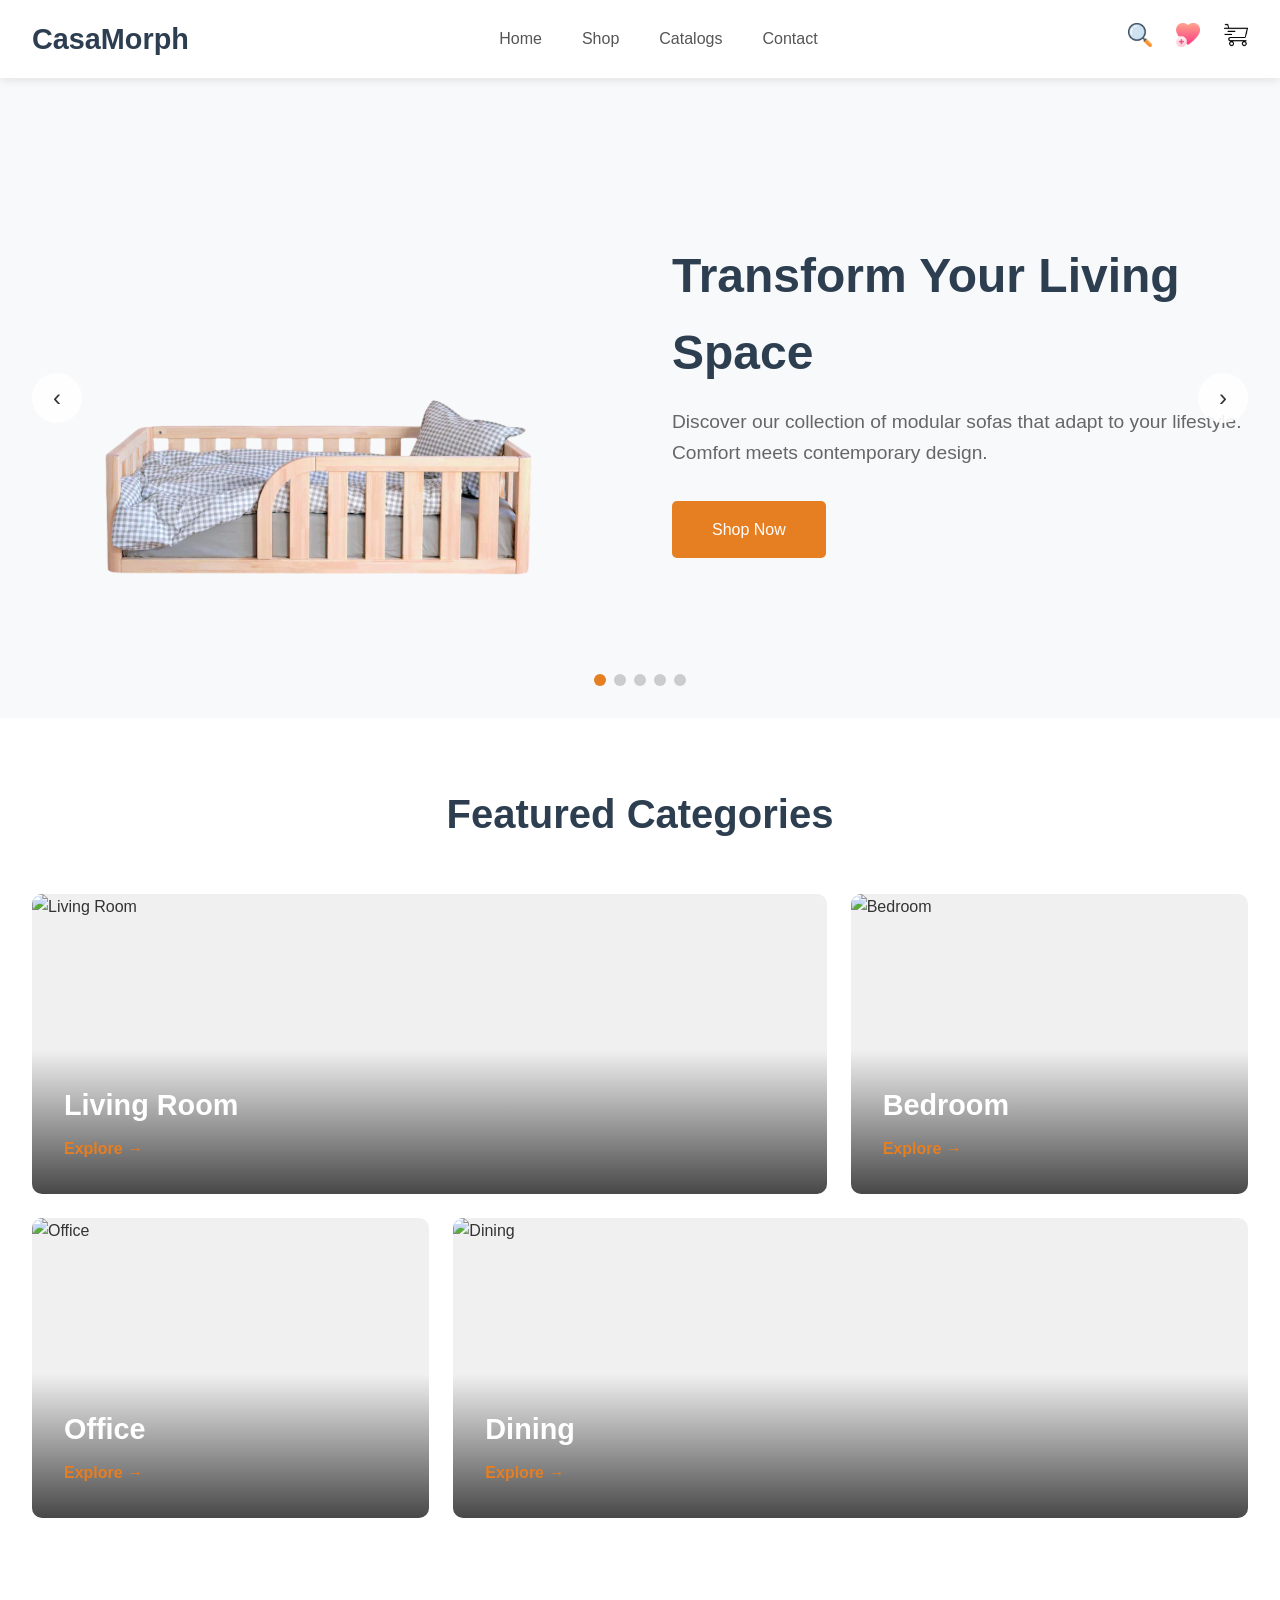
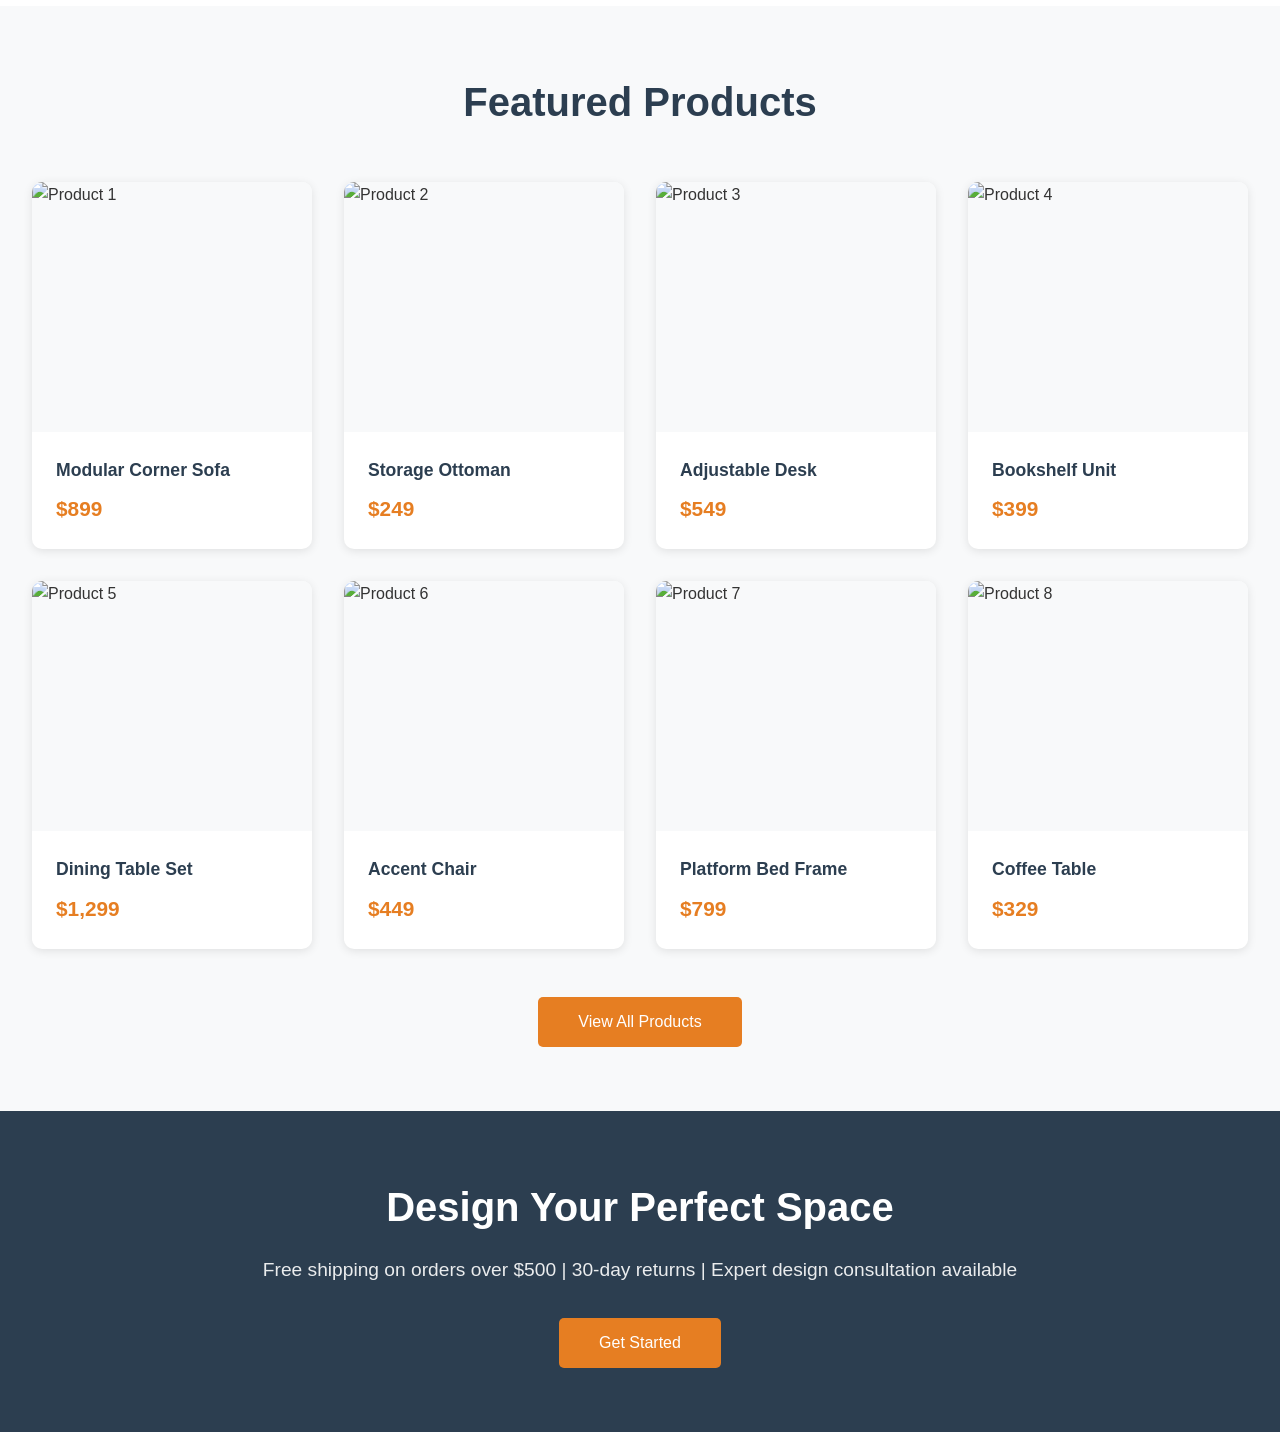
==== index.html @ 73c15364 "v2 from scratch" ====
<!DOCTYPE html>
<html lang="en">
<head>
    <meta charset="UTF-8">
    <meta name="viewport" content="width=device-width, initial-scale=1.0">
    <title>CasaMorph - Modular Furniture & Home Decor</title>
    <style>
        * {
            margin: 0;
            padding: 0;
            box-sizing: border-box;
        }

        body {
            font-family: 'Segoe UI', Tahoma, Geneva, Verdana, sans-serif;
            color: #333;
            line-height: 1.6;
        }

        /* Header Styles */
        header {
            background: #fff;
            box-shadow: 0 2px 10px rgba(0,0,0,0.1);
            position: sticky;
            top: 0;
            z-index: 1000;
            padding: 1rem 0;
        }

        .header-container {
            max-width: 1400px;
            margin: 0 auto;
            padding: 0 2rem;
            display: flex;
            align-items: center;
            justify-content: space-between;
        }

        .logo {
            font-size: 1.8rem;
            font-weight: bold;
            color: #2c3e50;
            text-decoration: none;
        }

        nav ul {
            display: flex;
            list-style: none;
            gap: 2.5rem;
        }

        nav a {
            text-decoration: none;
            color: #555;
            font-weight: 500;
            transition: color 0.3s;
        }

        nav a:hover {
            color: #e67e22;
        }

        .header-icons {
            display: flex;
            gap: 1.5rem;
            align-items: center;
        }

        .icon {
            cursor: pointer;
            font-size: 1.3rem;
            color: #555;
            transition: color 0.3s;
        }

        .icon:hover {
            color: #e67e22;
        }

        .icon-image {
            width: 24px;
            height: 24px;
            object-fit: contain;
            transition: transform 0.3s;
        }

        .icon-link:hover .icon-image {
            transform: scale(1.2);
        }

        /* Mobile Menu Toggle */
        .menu-toggle {
            display: none;
            flex-direction: column;
            cursor: pointer;
            gap: 4px;
        }

        .menu-toggle span {
            width: 25px;
            height: 3px;
            background: #333;
            transition: 0.3s;
        }

        /* Banner Slider */
        .banner-slider {
            position: relative;
            overflow: hidden;
            background: #f8f9fa;
        }

        .banner-container {
            display: flex;
            transition: transform 0.5s ease;
        }

        .banner-slide {
            min-width: 100%;
            display: flex;
            align-items: center;
            padding: 2rem 2rem;
            background: #f8f9fa;
        }

        .banner-content {
            max-width: 1400px;
            margin: 0 auto;
            display: flex;
            align-items: center;
            gap: 4rem;
            width: 100%;
        }

        .banner-image {
            flex: 1;
            display: flex;
            justify-content: center;
            align-items: center;
        }

        .banner-image img {
            max-width: 100%;
            height: auto;
            object-fit: contain;
        }

        .banner-text {
            flex: 1;
        }

        .banner-text h1 {
            font-size: 3rem;
            color: #2c3e50;
            margin-bottom: 1rem;
        }

        .banner-text p {
            font-size: 1.2rem;
            color: #666;
            margin-bottom: 2rem;
        }

        .btn-primary {
            background: #e67e22;
            color: white;
            padding: 1rem 2.5rem;
            border: none;
            border-radius: 5px;
            font-size: 1rem;
            cursor: pointer;
            transition: background 0.3s;
            text-decoration: none;
            display: inline-block;
        }

        .btn-primary:hover {
            background: #d35400;
        }

        /* Slider Controls */
        .slider-controls {
            position: absolute;
            bottom: 2rem;
            left: 50%;
            transform: translateX(-50%);
            display: flex;
            gap: 0.5rem;
        }

        .slider-dot {
            width: 12px;
            height: 12px;
            border-radius: 50%;
            background: #ccc;
            cursor: pointer;
            transition: background 0.3s;
        }

        .slider-dot.active {
            background: #e67e22;
        }

        .slider-arrow {
            position: absolute;
            top: 50%;
            transform: translateY(-50%);
            background: rgba(255,255,255,0.9);
            border: none;
            width: 50px;
            height: 50px;
            border-radius: 50%;
            cursor: pointer;
            font-size: 1.5rem;
            color: #333;
            display: flex;
            align-items: center;
            justify-content: center;
            transition: background 0.3s;
        }

        .slider-arrow:hover {
            background: #fff;
        }

        .slider-arrow.left {
            left: 2rem;
        }

        .slider-arrow.right {
            right: 2rem;
        }

        /* Featured Categories */
        .section {
            max-width: 1400px;
            margin: 0 auto;
            padding: 4rem 2rem;
        }

        .section-title {
            font-size: 2.5rem;
            text-align: center;
            margin-bottom: 3rem;
            color: #2c3e50;
        }

        .category-grid {
            display: grid;
            grid-template-columns: 2fr 1fr;
            gap: 1.5rem;
            margin-bottom: 1.5rem;
        }

        .category-grid:last-child {
            grid-template-columns: 1fr 2fr;
        }

        .category-card {
            position: relative;
            overflow: hidden;
            border-radius: 10px;
            cursor: pointer;
            height: 300px;
            background: #f0f0f0;
        }

        .category-card img {
            width: 100%;
            height: 100%;
            object-fit: cover;
            transition: transform 0.3s;
        }

        .category-card:hover img {
            transform: scale(1.05);
        }

        .category-overlay {
            position: absolute;
            bottom: 0;
            left: 0;
            right: 0;
            background: linear-gradient(transparent, rgba(0,0,0,0.7));
            padding: 2rem;
            color: white;
        }

        .category-overlay h3 {
            font-size: 1.8rem;
            margin-bottom: 0.5rem;
        }

        .explore-btn {
            color: #e67e22;
            text-decoration: none;
            font-weight: 600;
        }

        /* Products Grid */
        .products-grid {
            display: grid;
            grid-template-columns: repeat(4, 1fr);
            gap: 2rem;
            margin-bottom: 3rem;
        }

        .product-card {
            background: white;
            border-radius: 10px;
            overflow: hidden;
            box-shadow: 0 2px 10px rgba(0,0,0,0.1);
            transition: transform 0.3s, box-shadow 0.3s;
            position: relative;
        }

        .product-card:hover {
            transform: translateY(-5px);
            box-shadow: 0 5px 20px rgba(0,0,0,0.15);
        }

        .product-image {
            width: 100%;
            height: 250px;
            background: #f8f9fa;
            display: flex;
            align-items: center;
            justify-content: center;
            overflow: hidden;
            position: relative;
        }

        .product-image img {
            width: 100%;
            height: 100%;
            object-fit: cover;
        }

        .product-actions {
            position: absolute;
            top: 1rem;
            right: 1rem;
            display: flex;
            flex-direction: column;
            gap: 0.5rem;
            opacity: 0;
            transition: opacity 0.3s;
        }

        .product-card:hover .product-actions {
            opacity: 1;
        }

        .action-btn {
            width: 40px;
            height: 40px;
            border-radius: 50%;
            background: white;
            border: none;
            cursor: pointer;
            display: flex;
            align-items: center;
            justify-content: center;
            box-shadow: 0 2px 5px rgba(0,0,0,0.2);
            transition: background 0.3s;
        }

        .action-btn:hover {
            background: #e67e22;
            color: white;
        }

        .product-info {
            padding: 1.5rem;
        }

        .product-name {
            font-size: 1.1rem;
            font-weight: 600;
            margin-bottom: 0.5rem;
            color: #2c3e50;
        }

        .product-price {
            font-size: 1.3rem;
            color: #e67e22;
            font-weight: bold;
        }

        .view-all-btn {
            text-align: center;
        }

        /* Bottom Banner */
        .bottom-banner {
            background: #2c3e50;
            color: white;
            padding: 4rem 2rem;
            text-align: center;
        }

        .bottom-banner-content {
            max-width: 1400px;
            margin: 0 auto;
        }

        .bottom-banner h2 {
            font-size: 2.5rem;
            margin-bottom: 1rem;
        }

        .bottom-banner p {
            font-size: 1.2rem;
            margin-bottom: 2rem;
            opacity: 0.9;
        }

        /* Responsive Design */
        @media (max-width: 1024px) {
            .products-grid {
                grid-template-columns: repeat(3, 1fr);
            }
        }

        @media (max-width: 768px) {
            nav {
                display: none;
                position: absolute;
                top: 100%;
                left: 0;
                right: 0;
                background: white;
                box-shadow: 0 2px 10px rgba(0,0,0,0.1);
                padding: 1rem 2rem;
            }

            nav.active {
                display: block;
            }

            nav ul {
                flex-direction: column;
                gap: 1rem;
            }

            .menu-toggle {
                display: flex;
            }

            .banner-slide {
                padding: 2rem 1rem;
            }

            .banner-content {
                flex-direction: column;
                gap: 2rem;
            }

            .banner-text h1 {
                font-size: 2rem;
            }

            .slider-arrow {
                width: 40px;
                height: 40px;
                font-size: 1.2rem;
            }

            .slider-arrow.left {
                left: 1rem;
            }

            .slider-arrow.right {
                right: 1rem;
            }

            .category-grid,
            .category-grid:last-child {
                grid-template-columns: 1fr;
            }

            .products-grid {
                grid-template-columns: repeat(2, 1fr);
                gap: 1rem;
            }

            .product-actions {
                opacity: 1;
            }
        }

        @media (max-width: 480px) {
            .logo {
                font-size: 1.4rem;
            }

            .banner-text h1 {
                font-size: 1.5rem;
            }

            .banner-text p {
                font-size: 1rem;
            }

            .section-title {
                font-size: 1.8rem;
            }

            .products-grid {
                grid-template-columns: 1fr;
            }
        }
    </style>
</head>
<body>
    <!-- Header -->
    <header>
        <div class="header-container">
            <a href="#" class="logo">CasaMorph</a>
            
            <nav id="mainNav">
                <ul>
                    <li><a href="#home">Home</a></li>
                    <li><a href="#shop">Shop</a></li>
                    <li><a href="#catalogs">Catalogs</a></li>
                    <li><a href="#contact">Contact</a></li>
                </ul>
            </nav>

            <div class="header-icons">
                <a href="#" class="icon-link">
                    <img src="img/icons/search.png" alt="Search" class="icon-image">
                </a>
                <a href="#" class="icon-link">
                    <img src="img/icons/wishlist.png" alt="Wishlist" class="icon-image">
                </a>
                <a href="#" class="icon-link cart-icon">
                    <img src="img/icons/cart.png" alt="Cart" class="icon-image">
                </a>
            </div>

            <div class="menu-toggle" onclick="toggleMenu()">
                <span></span>
                <span></span>
                <span></span>
            </div>
        </div>
    </header>

    <!-- Banner Slider -->
    <section class="banner-slider">
        <button class="slider-arrow left" onclick="changeSlide(-1)">‹</button>
        <button class="slider-arrow right" onclick="changeSlide(1)">›</button>
        
        <div class="banner-container" id="bannerContainer">
            <!-- Slide 1 -->
            <div class="banner-slide">
                <div class="banner-content">
                    <div class="banner-image">
                        <img src="img/banner/Toddler Bed.png?text=Modern+Sofa" alt="Modern Sofa">
                    </div>
                    <div class="banner-text">
                        <h1>Transform Your Living Space</h1>
                        <p>Discover our collection of modular sofas that adapt to your lifestyle. Comfort meets contemporary design.</p>
                        <a href="#" class="btn-primary">Shop Now</a>
                    </div>
                </div>
            </div>

            <!-- Slide 2 -->
            <div class="banner-slide">
                <div class="banner-content">
                    <div class="banner-image">
                        <img src="img/banner/4shelf.png?text=Smart+Storage" alt="Storage Solutions">
                    </div>
                    <div class="banner-text">
                        <h1>Smart Storage Solutions</h1>
                        <p>Maximize your space with our innovative modular storage systems. Beautiful and functional.</p>
                        <a href="#" class="btn-primary">Shop Now</a>
                    </div>
                </div>
            </div>

            <!-- Slide 3 -->
            <div class="banner-slide">
                <div class="banner-content">
                    <div class="banner-image">
                        <img src="img/banner/ScaffoldAlcoveShelf.png?text=Dining+Sets" alt="Dining Sets">
                    </div>
                    <div class="banner-text">
                        <h1>Elegant Dining Sets</h1>
                        <p>Create memorable moments with our stylish dining furniture. Perfect for any occasion.</p>
                        <a href="#" class="btn-primary">Shop Now</a>
                    </div>
                </div>
            </div>

            <!-- Slide 4 -->
            <div class="banner-slide">
                <div class="banner-content">
                    <div class="banner-image">
                        <img src="https://via.placeholder.com/500x400/f8f9fa/333?text=Home+Office" alt="Home Office">
                    </div>
                    <div class="banner-text">
                        <h1>Work From Home in Style</h1>
                        <p>Boost productivity with our ergonomic and stylish home office furniture.</p>
                        <a href="#" class="btn-primary">Shop Now</a>
                    </div>
                </div>
            </div>

            <!-- Slide 5 -->
            <div class="banner-slide">
                <div class="banner-content">
                    <div class="banner-image">
                        <img src="https://via.placeholder.com/500x400/f8f9fa/333?text=Bedroom+Comfort" alt="Bedroom">
                    </div>
                    <div class="banner-text">
                        <h1>Your Dream Bedroom Awaits</h1>
                        <p>Experience ultimate comfort with our premium bedroom furniture collection.</p>
                        <a href="#" class="btn-primary">Shop Now</a>
                    </div>
                </div>
            </div>
        </div>

        <div class="slider-controls" id="sliderControls"></div>
    </section>

    <!-- Featured Categories -->
    <section class="section">
        <h2 class="section-title">Featured Categories</h2>
        <div class="category-grid">
            <div class="category-card">
                <img src="https://via.placeholder.com/800x300/e8e8e8/333?text=Living+Room" alt="Living Room">
                <div class="category-overlay">
                    <h3>Living Room</h3>
                    <a href="#" class="explore-btn">Explore →</a>
                </div>
            </div>
            <div class="category-card">
                <img src="https://via.placeholder.com/400x300/e8e8e8/333?text=Bedroom" alt="Bedroom">
                <div class="category-overlay">
                    <h3>Bedroom</h3>
                    <a href="#" class="explore-btn">Explore →</a>
                </div>
            </div>
        </div>
        <div class="category-grid">
            <div class="category-card">
                <img src="https://via.placeholder.com/400x300/e8e8e8/333?text=Office" alt="Office">
                <div class="category-overlay">
                    <h3>Office</h3>
                    <a href="#" class="explore-btn">Explore →</a>
                </div>
            </div>
            <div class="category-card">
                <img src="https://via.placeholder.com/800x300/e8e8e8/333?text=Dining" alt="Dining">
                <div class="category-overlay">
                    <h3>Dining</h3>
                    <a href="#" class="explore-btn">Explore →</a>
                </div>
            </div>
        </div>
    </section>

    <!-- Featured Products -->
    <section class="section" style="background: #f8f9fa;">
        <h2 class="section-title">Featured Products</h2>
        <div class="products-grid">
            <!-- Product 1 -->
            <div class="product-card">
                <div class="product-image">
                    <img src="https://via.placeholder.com/300x250/e8e8e8/333?text=Product+1" alt="Product 1">
                    <div class="product-actions">
                        <button class="action-btn" title="Add to Cart">🛒</button>
                        <button class="action-btn" title="Add to Wishlist">♡</button>
                    </div>
                </div>
                <div class="product-info">
                    <div class="product-name">Modular Corner Sofa</div>
                    <div class="product-price">$899</div>
                </div>
            </div>

            <!-- Product 2 -->
            <div class="product-card">
                <div class="product-image">
                    <img src="https://via.placeholder.com/300x250/e8e8e8/333?text=Product+2" alt="Product 2">
                    <div class="product-actions">
                        <button class="action-btn" title="Add to Cart">🛒</button>
                        <button class="action-btn" title="Add to Wishlist">♡</button>
                    </div>
                </div>
                <div class="product-info">
                    <div class="product-name">Storage Ottoman</div>
                    <div class="product-price">$249</div>
                </div>
            </div>

            <!-- Product 3 -->
            <div class="product-card">
                <div class="product-image">
                    <img src="https://via.placeholder.com/300x250/e8e8e8/333?text=Product+3" alt="Product 3">
                    <div class="product-actions">
                        <button class="action-btn" title="Add to Cart">🛒</button>
                        <button class="action-btn" title="Add to Wishlist">♡</button>
                    </div>
                </div>
                <div class="product-info">
                    <div class="product-name">Adjustable Desk</div>
                    <div class="product-price">$549</div>
                </div>
            </div>

            <!-- Product 4 -->
            <div class="product-card">
                <div class="product-image">
                    <img src="https://via.placeholder.com/300x250/e8e8e8/333?text=Product+4" alt="Product 4">
                    <div class="product-actions">
                        <button class="action-btn" title="Add to Cart">🛒</button>
                        <button class="action-btn" title="Add to Wishlist">♡</button>
                    </div>
                </div>
                <div class="product-info">
                    <div class="product-name">Bookshelf Unit</div>
                    <div class="product-price">$399</div>
                </div>
            </div>

            <!-- Product 5 -->
            <div class="product-card">
                <div class="product-image">
                    <img src="https://via.placeholder.com/300x250/e8e8e8/333?text=Product+5" alt="Product 5">
                    <div class="product-actions">
                        <button class="action-btn" title="Add to Cart">🛒</button>
                        <button class="action-btn" title="Add to Wishlist">♡</button>
                    </div>
                </div>
                <div class="product-info">
                    <div class="product-name">Dining Table Set</div>
                    <div class="product-price">$1,299</div>
                </div>
            </div>

            <!-- Product 6 -->
            <div class="product-card">
                <div class="product-image">
                    <img src="https://via.placeholder.com/300x250/e8e8e8/333?text=Product+6" alt="Product 6">
                    <div class="product-actions">
                        <button class="action-btn" title="Add to Cart">🛒</button>
                        <button class="action-btn" title="Add to Wishlist">♡</button>
                    </div>
                </div>
                <div class="product-info">
                    <div class="product-name">Accent Chair</div>
                    <div class="product-price">$449</div>
                </div>
            </div>

            <!-- Product 7 -->
            <div class="product-card">
                <div class="product-image">
                    <img src="https://via.placeholder.com/300x250/e8e8e8/333?text=Product+7" alt="Product 7">
                    <div class="product-actions">
                        <button class="action-btn" title="Add to Cart">🛒</button>
                        <button class="action-btn" title="Add to Wishlist">♡</button>
                    </div>
                </div>
                <div class="product-info">
                    <div class="product-name">Platform Bed Frame</div>
                    <div class="product-price">$799</div>
                </div>
            </div>

            <!-- Product 8 -->
            <div class="product-card">
                <div class="product-image">
                    <img src="https://via.placeholder.com/300x250/e8e8e8/333?text=Product+8" alt="Product 8">
                    <div class="product-actions">
                        <button class="action-btn" title="Add to Cart">🛒</button>
                        <button class="action-btn" title="Add to Wishlist">♡</button>
                    </div>
                </div>
                <div class="product-info">
                    <div class="product-name">Coffee Table</div>
                    <div class="product-price">$329</div>
                </div>
            </div>
        </div>

        <div class="view-all-btn">
            <button class="btn-primary">View All Products</button>
        </div>
    </section>

    <!-- Bottom Banner -->
    <section class="bottom-banner">
        <div class="bottom-banner-content">
            <h2>Design Your Perfect Space</h2>
            <p>Free shipping on orders over $500 | 30-day returns | Expert design consultation available</p>
            <button class="btn-primary">Get Started</button>
        </div>
    </section>

    <script>
        let currentSlide = 0;
        const slides = document.querySelectorAll('.banner-slide');
        const totalSlides = slides.length;
        const container = document.getElementById('bannerContainer');
        const controlsContainer = document.getElementById('sliderControls');
        let autoSlideInterval;

        // Touch/Swipe variables
        let startX = 0;
        let currentX = 0;
        let isDragging = false;
        let startPos = 0;

        // Create dots
        for (let i = 0; i < totalSlides; i++) {
            const dot = document.createElement('div');
            dot.className = 'slider-dot';
            if (i === 0) dot.classList.add('active');
            dot.onclick = () => goToSlide(i);
            controlsContainer.appendChild(dot);
        }

        function updateSlider() {
            container.style.transform = `translateX(-${currentSlide * 100}%)`;
            
            const dots = document.querySelectorAll('.slider-dot');
            dots.forEach((dot, index) => {
                dot.classList.toggle('active', index === currentSlide);
            });
        }

        function changeSlide(direction) {
            currentSlide += direction;
            if (currentSlide < 0) currentSlide = totalSlides - 1;
            if (currentSlide >= totalSlides) currentSlide = 0;
            updateSlider();
        }

        function goToSlide(index) {
            currentSlide = index;
            updateSlider();
            resetAutoSlide();
        }

        // Touch/Mouse events for swipe
        container.addEventListener('mousedown', dragStart);
        container.addEventListener('touchstart', dragStart);
        container.addEventListener('mousemove', drag);
        container.addEventListener('touchmove', drag);
        container.addEventListener('mouseup', dragEnd);
        container.addEventListener('touchend', dragEnd);
        container.addEventListener('mouseleave', dragEnd);

        function dragStart(e) {
            isDragging = true;
            startX = e.type.includes('mouse') ? e.pageX : e.touches[0].clientX;
            startPos = currentSlide * -100;
            container.style.transition = 'none';
        }

        function drag(e) {
            if (!isDragging) return;
            e.preventDefault();
            
            currentX = e.type.includes('mouse') ? e.pageX : e.touches[0].clientX;
            const diff = currentX - startX;
            const percentageDiff = (diff / container.offsetWidth) * 100;
            
            container.style.transform = `translateX(${startPos + percentageDiff}%)`;
        }

        function dragEnd(e) {
            if (!isDragging) return;
            isDragging = false;
            
            container.style.transition = 'transform 0.5s ease';
            
            const diff = currentX - startX;
            const threshold = container.offsetWidth * 0.2; // 20% swipe threshold
            
            if (diff > threshold) {
                // Swipe right
                changeSlide(-1);
            } else if (diff < -threshold) {
                // Swipe left
                changeSlide(1);
            } else {
                updateSlider();
            }
            
            resetAutoSlide();
        }

        // Auto-advance slider
        function startAutoSlide() {
            autoSlideInterval = setInterval(() => {
                changeSlide(1);
            }, 5000);
        }

        function resetAutoSlide() {
            clearInterval(autoSlideInterval);
            startAutoSlide();
        }

        startAutoSlide();

        // Mobile menu toggle
        function toggleMenu() {
            const nav = document.getElementById('mainNav');
            nav.classList.toggle('active');
        }
    </script>
</body>
</html>
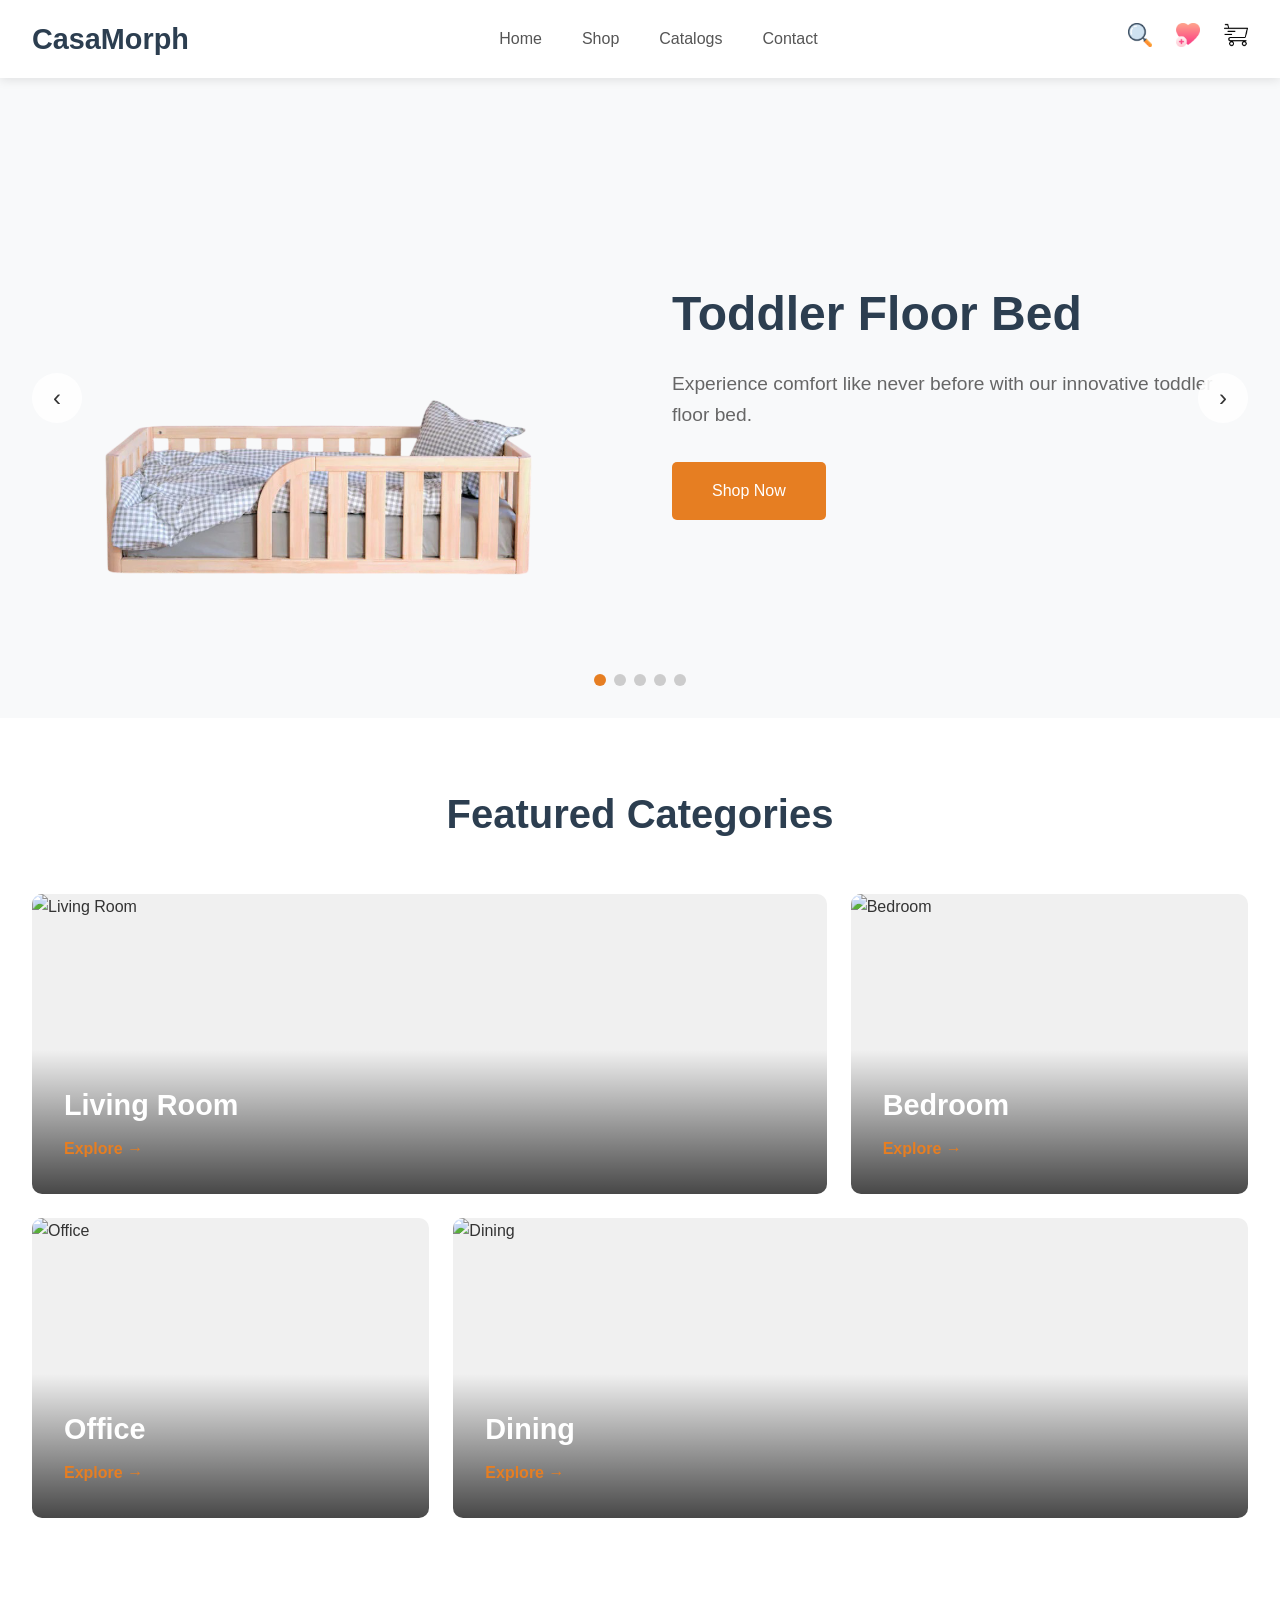
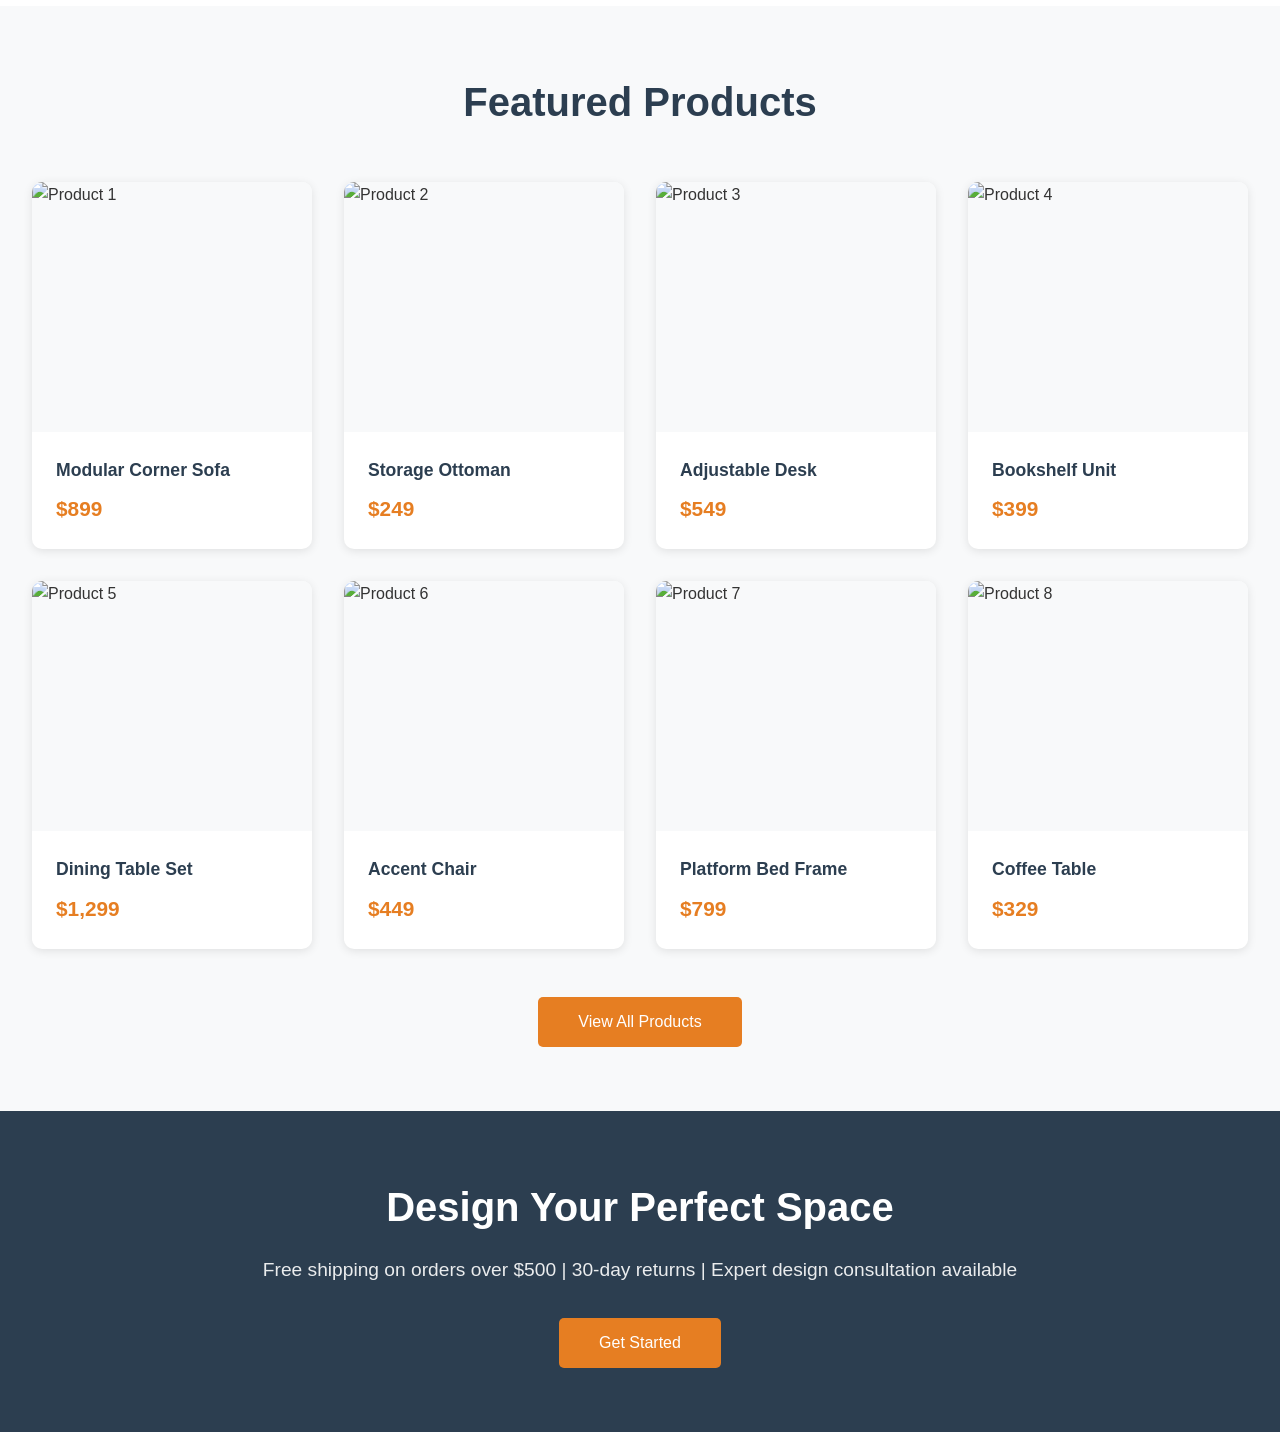
==== commit 4d280c41: "banner" ====
--- a/index.html
+++ b/index.html
@@ -557,11 +557,11 @@
             <div class="banner-slide">
                 <div class="banner-content">
                     <div class="banner-image">
-                        <img src="img/banner/Toddler Bed.png?text=Modern+Sofa" alt="Modern Sofa">
+                        <img src="img/banner/Toddler Bed.png?text=Toddler+Floor+Bed" alt="Toddler Floor Bed">
                     </div>
                     <div class="banner-text">
-                        <h1>Transform Your Living Space</h1>
-                        <p>Discover our collection of modular sofas that adapt to your lifestyle. Comfort meets contemporary design.</p>
+                        <h1>Toddler Floor Bed</h1>
+                        <p>Experience comfort like never before with our innovative toddler floor bed.</p>
                         <a href="#" class="btn-primary">Shop Now</a>
                     </div>
                 </div>
@@ -571,10 +571,10 @@
             <div class="banner-slide">
                 <div class="banner-content">
                     <div class="banner-image">
-                        <img src="img/banner/4shelf.png?text=Smart+Storage" alt="Storage Solutions">
+                        <img src="img/banner/4shelf.png?text=Customisable+Shoe+Storage" alt="Customisable Shoe Storage">
                     </div>
                     <div class="banner-text">
-                        <h1>Smart Storage Solutions</h1>
+                        <h1>Customisable Shoe Storage</h1>
                         <p>Maximize your space with our innovative modular storage systems. Beautiful and functional.</p>
                         <a href="#" class="btn-primary">Shop Now</a>
                     </div>
@@ -585,11 +585,11 @@
             <div class="banner-slide">
                 <div class="banner-content">
                     <div class="banner-image">
-                        <img src="img/banner/ScaffoldAlcoveShelf.png?text=Dining+Sets" alt="Dining Sets">
+                        <img src="img/banner/ScaffoldAlcoveShelf.png?text=Custom+Shelves" alt="Custom Shelves">
                     </div>
                     <div class="banner-text">
-                        <h1>Elegant Dining Sets</h1>
-                        <p>Create memorable moments with our stylish dining furniture. Perfect for any occasion.</p>
+                        <h1>Custom Shelves</h1>
+                        <p>Utilize your space to its fullest with our custom shelves. Functional and stylish.</p>
                         <a href="#" class="btn-primary">Shop Now</a>
                     </div>
                 </div>
@@ -599,7 +599,7 @@
             <div class="banner-slide">
                 <div class="banner-content">
                     <div class="banner-image">
-                        <img src="https://via.placeholder.com/500x400/f8f9fa/333?text=Home+Office" alt="Home Office">
+                        <img src="img/banner/Office-Desk.png?text=Office+Desk" alt="Office-Desk">
                     </div>
                     <div class="banner-text">
                         <h1>Work From Home in Style</h1>
@@ -613,11 +613,11 @@
             <div class="banner-slide">
                 <div class="banner-content">
                     <div class="banner-image">
-                        <img src="https://via.placeholder.com/500x400/f8f9fa/333?text=Bedroom+Comfort" alt="Bedroom">
+                        <img src="img/banner/coffe table.png?text=Coffee+Table" alt="Coffee Table">
                     </div>
                     <div class="banner-text">
-                        <h1>Your Dream Bedroom Awaits</h1>
-                        <p>Experience ultimate comfort with our premium bedroom furniture collection.</p>
+                        <h1>Stylish Coffee Table</h1>
+                        <p>Elevate your living space with our sleek and functional coffee table.</p>
                         <a href="#" class="btn-primary">Shop Now</a>
                     </div>
                 </div>
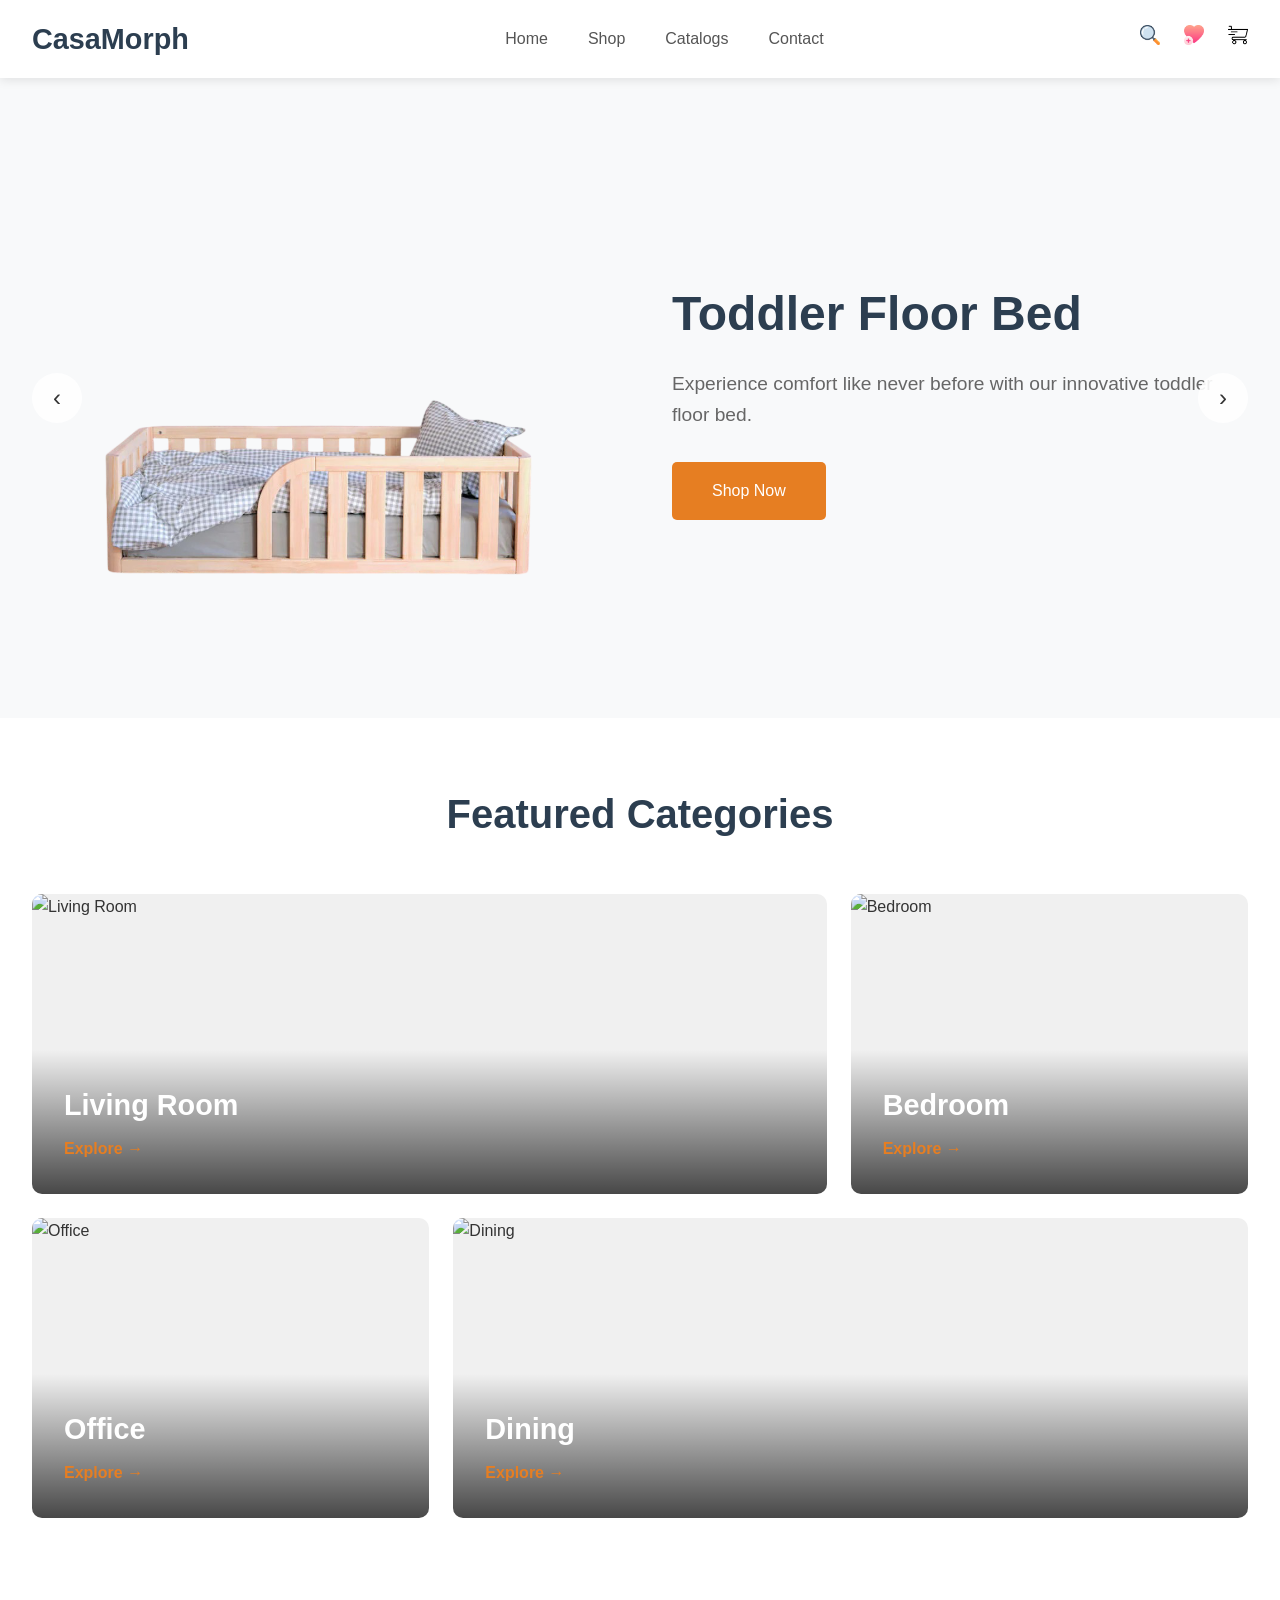
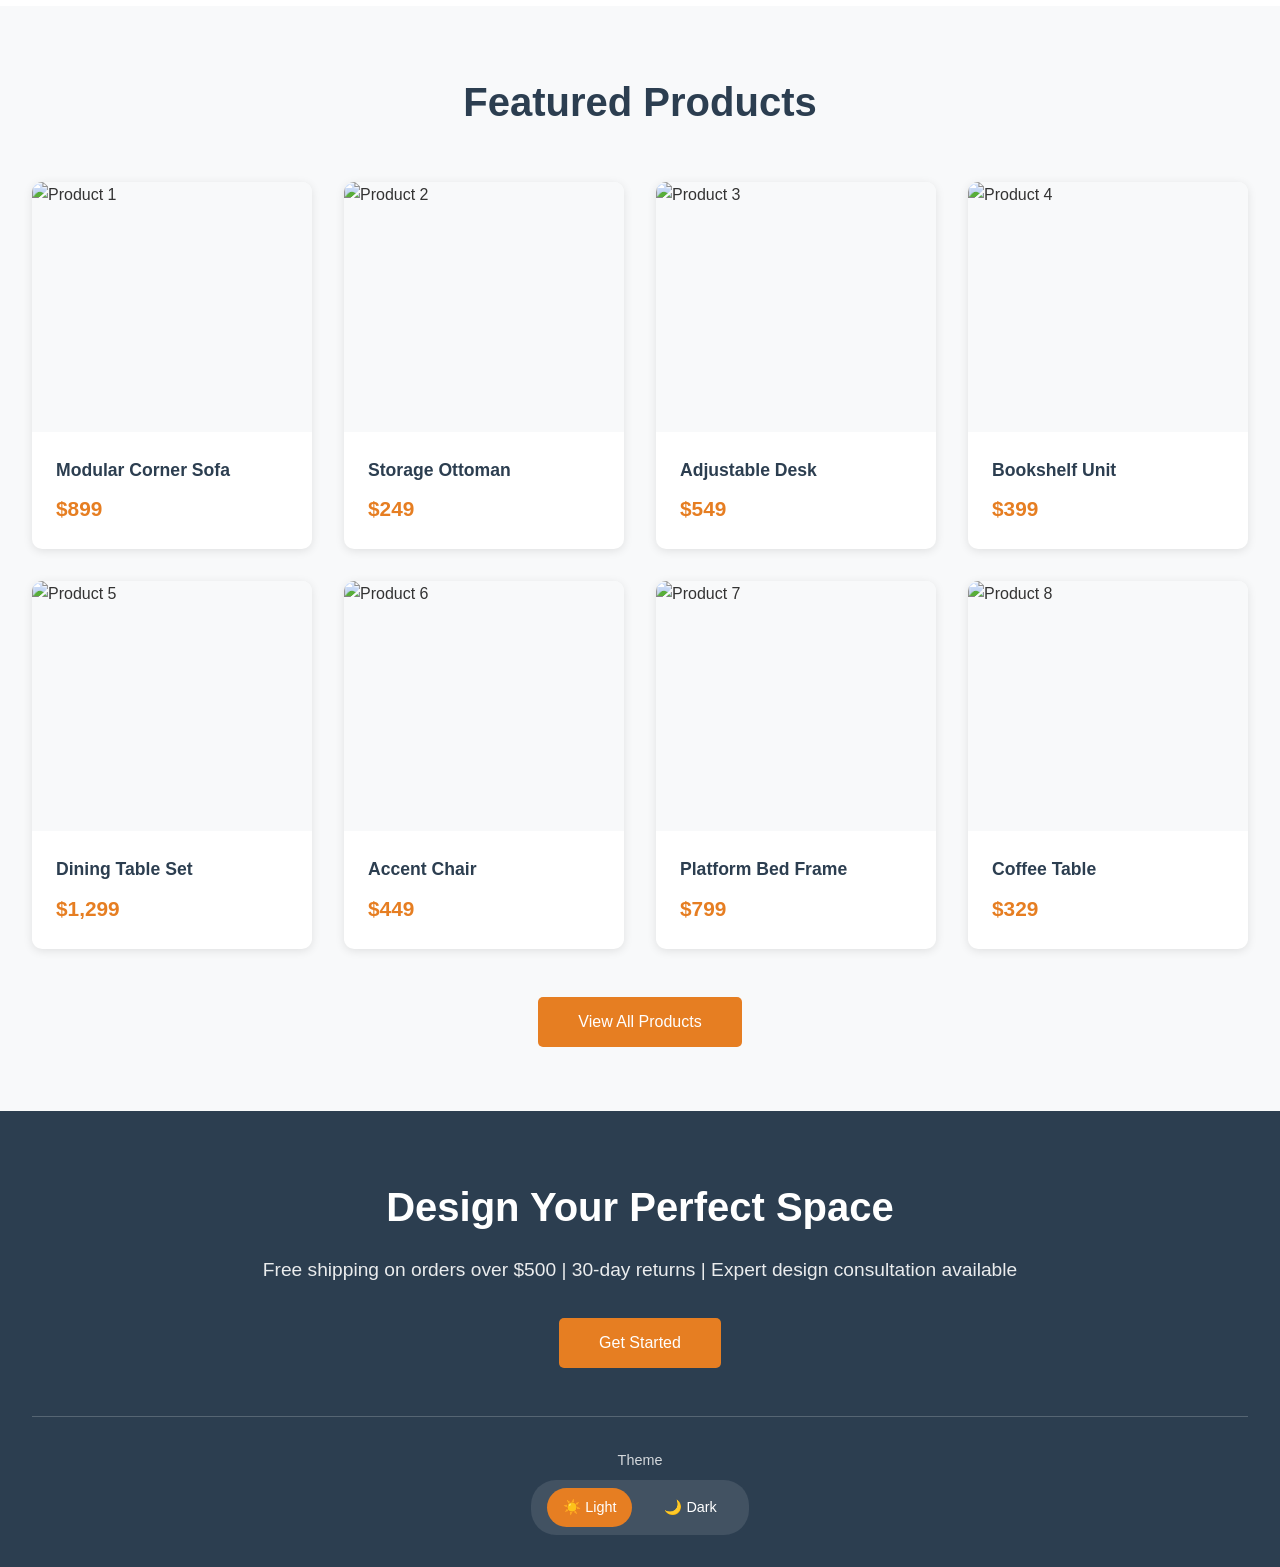
==== commit 3edc89cd: "night theme" ====
--- a/index.html
+++ b/index.html
@@ -15,6 +15,7 @@
             font-family: 'Segoe UI', Tahoma, Geneva, Verdana, sans-serif;
             color: #333;
             line-height: 1.6;
+            transition: background-color 0.3s, color 0.3s;
         }
 
         /* Header Styles */
@@ -25,6 +26,7 @@
             top: 0;
             z-index: 1000;
             padding: 1rem 0;
+            transition: background-color 0.3s;
         }
 
         .header-container {
@@ -41,6 +43,7 @@
             font-weight: bold;
             color: #2c3e50;
             text-decoration: none;
+            transition: color 0.3s;
         }
 
         nav ul {
@@ -78,13 +81,13 @@
         }
 
         .icon-image {
-            width: 24px;
-            height: 24px;
+            width: 20px;
+            height: 20px;
             object-fit: contain;
             transition: transform 0.3s;
         }
 
-        .icon-link:hover .icon-image {
+         .icon-link:hover .icon-image {
             transform: scale(1.2);
         }
 
@@ -108,6 +111,7 @@
             position: relative;
             overflow: hidden;
             background: #f8f9fa;
+            transition: background-color 0.3s;
         }
 
         .banner-container {
@@ -121,6 +125,7 @@
             align-items: center;
             padding: 2rem 2rem;
             background: #f8f9fa;
+            transition: background-color 0.3s;
         }
 
         .banner-content {
@@ -153,12 +158,14 @@
             font-size: 3rem;
             color: #2c3e50;
             margin-bottom: 1rem;
+            transition: color 0.3s;
         }
 
         .banner-text p {
             font-size: 1.2rem;
             color: #666;
             margin-bottom: 2rem;
+            transition: color 0.3s;
         }
 
         .btn-primary {
@@ -216,7 +223,7 @@
             display: flex;
             align-items: center;
             justify-content: center;
-            transition: background 0.3s;
+            transition: background 0.3s, color 0.3s;
         }
 
         .slider-arrow:hover {
@@ -243,6 +250,7 @@
             text-align: center;
             margin-bottom: 3rem;
             color: #2c3e50;
+            transition: color 0.3s;
         }
 
         .category-grid {
@@ -310,7 +318,7 @@
             border-radius: 10px;
             overflow: hidden;
             box-shadow: 0 2px 10px rgba(0,0,0,0.1);
-            transition: transform 0.3s, box-shadow 0.3s;
+            transition: transform 0.3s, box-shadow 0.3s, background-color 0.3s;
             position: relative;
         }
 
@@ -328,6 +336,7 @@
             justify-content: center;
             overflow: hidden;
             position: relative;
+            transition: background-color 0.3s;
         }
 
         .product-image img {
@@ -362,7 +371,7 @@
             align-items: center;
             justify-content: center;
             box-shadow: 0 2px 5px rgba(0,0,0,0.2);
-            transition: background 0.3s;
+            transition: background 0.3s, color 0.3s;
         }
 
         .action-btn:hover {
@@ -379,6 +388,7 @@
             font-weight: 600;
             margin-bottom: 0.5rem;
             color: #2c3e50;
+            transition: color 0.3s;
         }
 
         .product-price {
@@ -395,8 +405,9 @@
         .bottom-banner {
             background: #2c3e50;
             color: white;
-            padding: 4rem 2rem;
+            padding: 4rem 2rem 2rem;
             text-align: center;
+            transition: background-color 0.3s;
         }
 
         .bottom-banner-content {
@@ -413,6 +424,131 @@
             font-size: 1.2rem;
             margin-bottom: 2rem;
             opacity: 0.9;
+        }
+
+        .theme-toggle {
+            margin-top: 3rem;
+            padding-top: 2rem;
+            border-top: 1px solid rgba(255,255,255,0.2);
+        }
+
+        .theme-toggle-label {
+            font-size: 0.9rem;
+            margin-bottom: 0.5rem;
+            opacity: 0.8;
+        }
+
+        .theme-switch {
+            display: inline-flex;
+            align-items: center;
+            gap: 1rem;
+            background: rgba(255,255,255,0.1);
+            padding: 0.5rem 1rem;
+            border-radius: 25px;
+        }
+
+        .theme-option {
+            cursor: pointer;
+            padding: 0.5rem 1rem;
+            border-radius: 20px;
+            transition: all 0.3s;
+            font-size: 0.9rem;
+        }
+
+        .theme-option.active {
+            background: #e67e22;
+            color: white;
+        }
+
+        /* Dark Mode Styles */
+        body.dark-mode {
+            background: #1a1a1a;
+            color: #e0e0e0;
+        }
+
+        body.dark-mode header {
+            background: #2d2d2d;
+            box-shadow: 0 2px 10px rgba(0,0,0,0.3);
+        }
+
+        body.dark-mode .logo {
+            color: #e0e0e0;
+        }
+
+        body.dark-mode nav a {
+            color: #b0b0b0;
+        }
+
+        body.dark-mode nav a:hover {
+            color: #e67e22;
+        }
+
+        body.dark-mode .icon {
+            color: #b0b0b0;
+        }
+
+        body.dark-mode .menu-toggle span {
+            background: #e0e0e0;
+        }
+
+        body.dark-mode .banner-slider {
+            background: #2d2d2d;
+        }
+
+        body.dark-mode .banner-slide {
+            background: #2d2d2d;
+        }
+
+        body.dark-mode .banner-text h1 {
+            color: #e0e0e0;
+        }
+
+        body.dark-mode .banner-text p {
+            color: #b0b0b0;
+        }
+
+        body.dark-mode .slider-arrow {
+            background: rgba(45,45,45,0.9);
+            color: #e0e0e0;
+        }
+
+        body.dark-mode .slider-arrow:hover {
+            background: #2d2d2d;
+        }
+
+        body.dark-mode .section-title {
+            color: #e0e0e0;
+        }
+
+        body.dark-mode .category-card {
+            background: #2d2d2d;
+        }
+
+        body.dark-mode .product-card {
+            background: #2d2d2d;
+            box-shadow: 0 2px 10px rgba(0,0,0,0.3);
+        }
+
+        body.dark-mode .product-image {
+            background: #1a1a1a;
+        }
+
+        body.dark-mode .product-name {
+            color: #e0e0e0;
+        }
+
+        body.dark-mode .action-btn {
+            background: #3d3d3d;
+            color: #e0e0e0;
+        }
+
+        body.dark-mode .section {
+            background: #1a1a1a;
+        }
+
+        body.dark-mode .bottom-banner {
+            background: #1a1a1a;
+            border-top: 1px solid rgba(255,255,255,0.1);
         }
 
         /* Responsive Design */
@@ -800,122 +936,11 @@
             <h2>Design Your Perfect Space</h2>
             <p>Free shipping on orders over $500 | 30-day returns | Expert design consultation available</p>
             <button class="btn-primary">Get Started</button>
-        </div>
-    </section>
-
-    <script>
-        let currentSlide = 0;
-        const slides = document.querySelectorAll('.banner-slide');
-        const totalSlides = slides.length;
-        const container = document.getElementById('bannerContainer');
-        const controlsContainer = document.getElementById('sliderControls');
-        let autoSlideInterval;
-
-        // Touch/Swipe variables
-        let startX = 0;
-        let currentX = 0;
-        let isDragging = false;
-        let startPos = 0;
-
-        // Create dots
-        for (let i = 0; i < totalSlides; i++) {
-            const dot = document.createElement('div');
-            dot.className = 'slider-dot';
-            if (i === 0) dot.classList.add('active');
-            dot.onclick = () => goToSlide(i);
-            controlsContainer.appendChild(dot);
-        }
-
-        function updateSlider() {
-            container.style.transform = `translateX(-${currentSlide * 100}%)`;
             
-            const dots = document.querySelectorAll('.slider-dot');
-            dots.forEach((dot, index) => {
-                dot.classList.toggle('active', index === currentSlide);
-            });
-        }
-
-        function changeSlide(direction) {
-            currentSlide += direction;
-            if (currentSlide < 0) currentSlide = totalSlides - 1;
-            if (currentSlide >= totalSlides) currentSlide = 0;
-            updateSlider();
-        }
-
-        function goToSlide(index) {
-            currentSlide = index;
-            updateSlider();
-            resetAutoSlide();
-        }
-
-        // Touch/Mouse events for swipe
-        container.addEventListener('mousedown', dragStart);
-        container.addEventListener('touchstart', dragStart);
-        container.addEventListener('mousemove', drag);
-        container.addEventListener('touchmove', drag);
-        container.addEventListener('mouseup', dragEnd);
-        container.addEventListener('touchend', dragEnd);
-        container.addEventListener('mouseleave', dragEnd);
-
-        function dragStart(e) {
-            isDragging = true;
-            startX = e.type.includes('mouse') ? e.pageX : e.touches[0].clientX;
-            startPos = currentSlide * -100;
-            container.style.transition = 'none';
-        }
-
-        function drag(e) {
-            if (!isDragging) return;
-            e.preventDefault();
-            
-            currentX = e.type.includes('mouse') ? e.pageX : e.touches[0].clientX;
-            const diff = currentX - startX;
-            const percentageDiff = (diff / container.offsetWidth) * 100;
-            
-            container.style.transform = `translateX(${startPos + percentageDiff}%)`;
-        }
-
-        function dragEnd(e) {
-            if (!isDragging) return;
-            isDragging = false;
-            
-            container.style.transition = 'transform 0.5s ease';
-            
-            const diff = currentX - startX;
-            const threshold = container.offsetWidth * 0.2; // 20% swipe threshold
-            
-            if (diff > threshold) {
-                // Swipe right
-                changeSlide(-1);
-            } else if (diff < -threshold) {
-                // Swipe left
-                changeSlide(1);
-            } else {
-                updateSlider();
-            }
-            
-            resetAutoSlide();
-        }
-
-        // Auto-advance slider
-        function startAutoSlide() {
-            autoSlideInterval = setInterval(() => {
-                changeSlide(1);
-            }, 5000);
-        }
-
-        function resetAutoSlide() {
-            clearInterval(autoSlideInterval);
-            startAutoSlide();
-        }
-
-        startAutoSlide();
-
-        // Mobile menu toggle
-        function toggleMenu() {
-            const nav = document.getElementById('mainNav');
-            nav.classList.toggle('active');
-        }
-    </script>
-</body>
-</html>+            <div class="theme-toggle">
+                <div class="theme-toggle-label">Theme</div>
+                <div class="theme-switch">
+                    <span class="theme-option active" id="lightMode" onclick="setTheme('light')">☀️ Light</span>
+                    <span class="theme-option" id="darkMode" onclick="setTheme('dark')">🌙 Dark</span>
+                </div>
+            </div
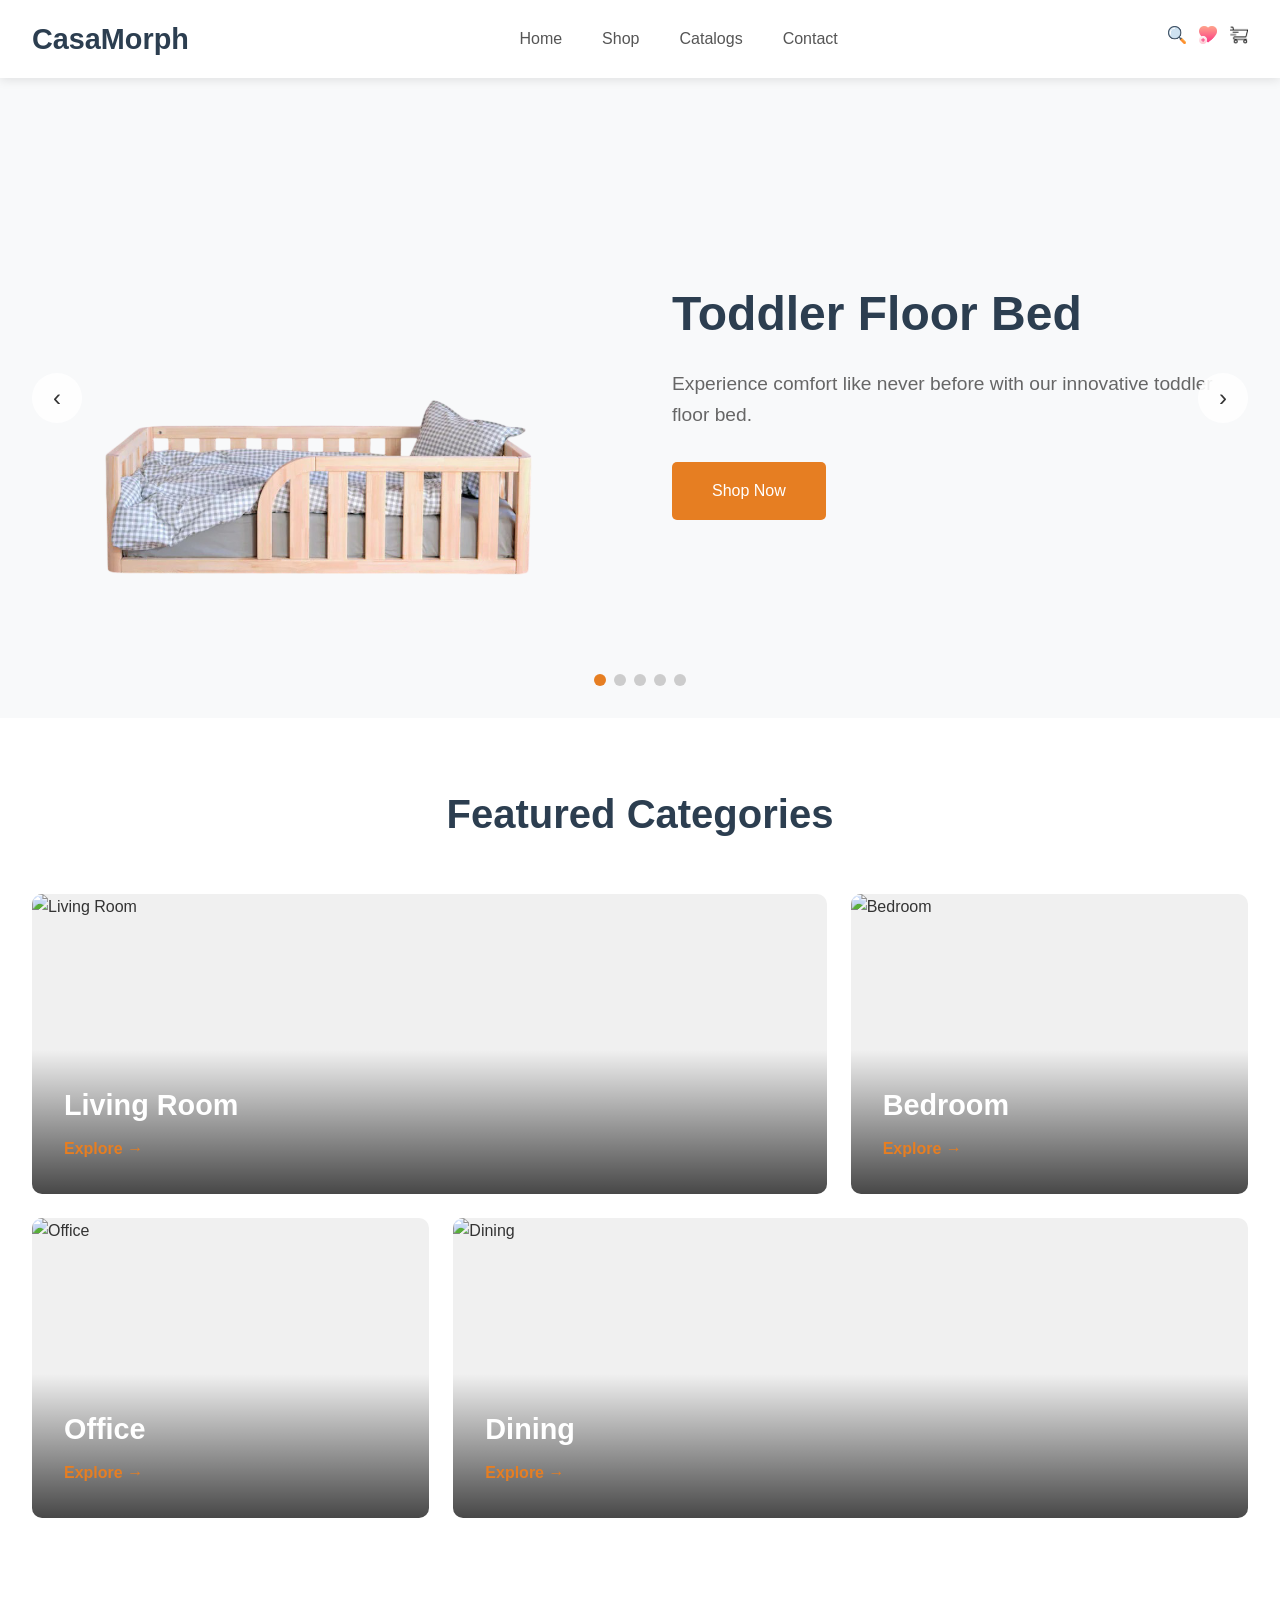
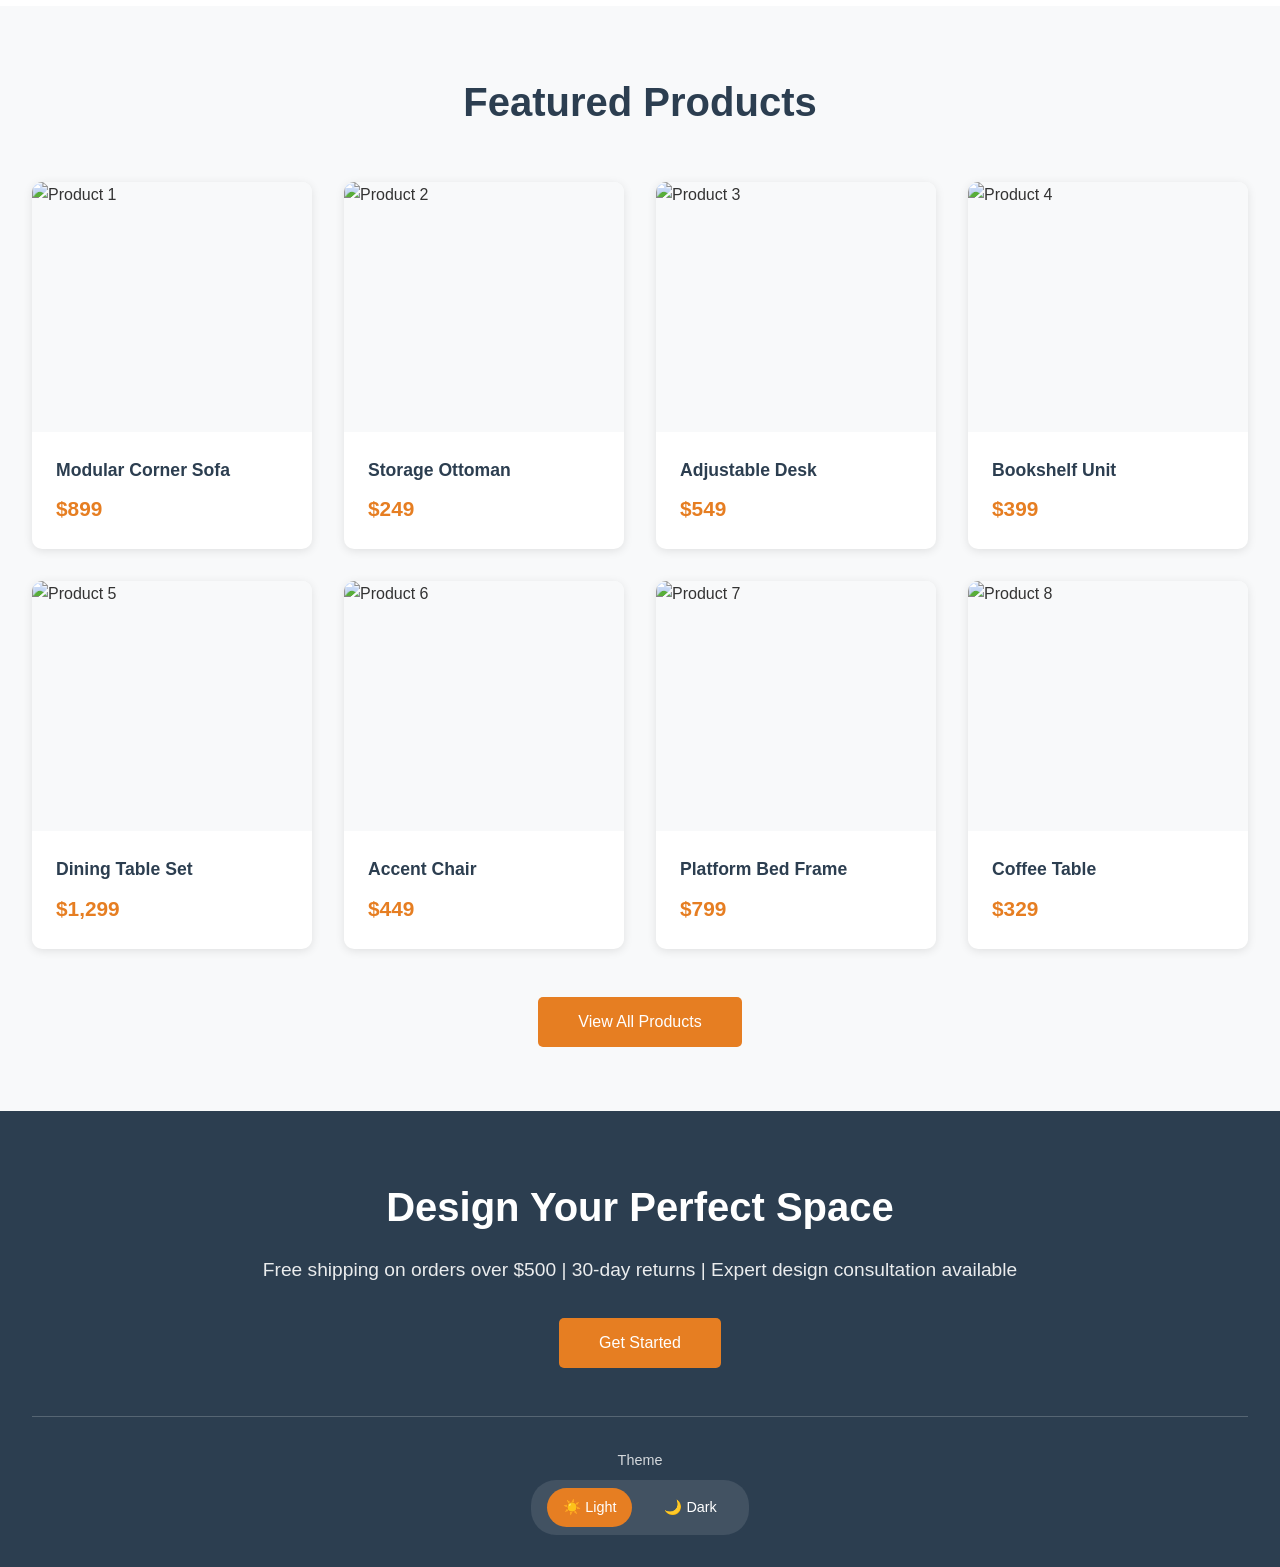
==== commit fd3ee4ae: "theme fix and icon spacing" ====
--- a/index.html
+++ b/index.html
@@ -65,7 +65,7 @@
 
         .header-icons {
             display: flex;
-            gap: 1.5rem;
+            gap: 0.8rem;
             align-items: center;
         }
 
@@ -81,8 +81,8 @@
         }
 
         .icon-image {
-            width: 20px;
-            height: 20px;
+            width: 18px;
+            height: 18px;
             object-fit: contain;
             transition: transform 0.3s;
         }
@@ -943,4 +943,72 @@
                     <span class="theme-option active" id="lightMode" onclick="setTheme('light')">☀️ Light</span>
                     <span class="theme-option" id="darkMode" onclick="setTheme('dark')">🌙 Dark</span>
                 </div>
-            </div+            </div>
+        </div>
+    </section>
+
+    <script>
+        let currentSlide = 0;
+        const bannerContainer = document.getElementById('bannerContainer');
+        const sliderControls = document.getElementById('sliderControls');
+        const totalSlides = document.querySelectorAll('.banner-slide').length;
+
+        // Initialize slider dots
+        for (let i = 0; i < totalSlides; i++) {
+            const dot = document.createElement('div');
+            dot.className = `slider-dot ${i === 0 ? 'active' : ''}`;
+            dot.onclick = () => goToSlide(i);
+            sliderControls.appendChild(dot);
+        }
+
+        function changeSlide(direction) {
+            currentSlide += direction;
+            if (currentSlide >= totalSlides) currentSlide = 0;
+            if (currentSlide < 0) currentSlide = totalSlides - 1;
+            updateSlider();
+        }
+
+        function goToSlide(index) {
+            currentSlide = index;
+            updateSlider();
+        }
+
+        function updateSlider() {
+            bannerContainer.style.transform = `translateX(-${currentSlide * 100}%)`;
+            document.querySelectorAll('.slider-dot').forEach((dot, index) => {
+                dot.classList.toggle('active', index === currentSlide);
+            });
+        }
+
+        // Auto-slide every 5 seconds
+        setInterval(() => changeSlide(1), 5000);
+
+        // Mobile menu toggle
+        function toggleMenu() {
+            const nav = document.getElementById('mainNav');
+            nav.classList.toggle('active');
+        }
+
+        // Theme toggle
+        function setTheme(theme) {
+            if (theme === 'dark') {
+                document.body.classList.add('dark-mode');
+                document.getElementById('darkMode').classList.add('active');
+                document.getElementById('lightMode').classList.remove('active');
+                localStorage.setItem('theme', 'dark');
+            } else {
+                document.body.classList.remove('dark-mode');
+                document.getElementById('lightMode').classList.add('active');
+                document.getElementById('darkMode').classList.remove('active');
+                localStorage.setItem('theme', 'light');
+            }
+        }
+
+        // Load theme on page load
+        window.addEventListener('DOMContentLoaded', () => {
+            const savedTheme = localStorage.getItem('theme') || 'light';
+            setTheme(savedTheme);
+        });
+    </script>
+</body>
+</html>
